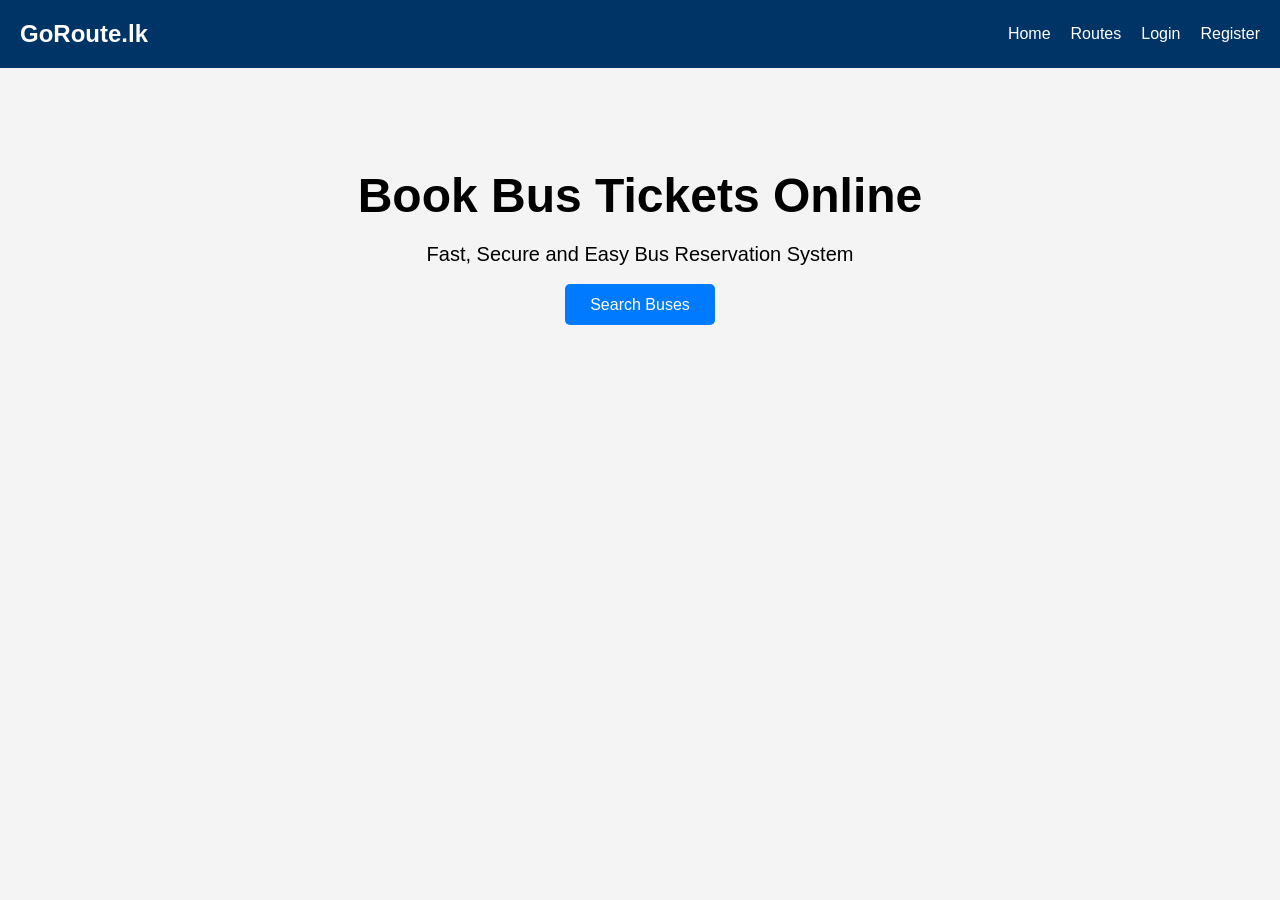
==== frontend/index.html @ 8a058a74 "Created homepage UI" ====
<!DOCTYPE html>
<html lang="en">
<head>
    <meta charset="UTF-8">
    <meta name="viewport" content="width=device-width, initial-scale=1.0">
    <title>GoRoute.lk</title>

    <link rel="stylesheet" href="css/style.css">
</head>
<body>

<header>
    <nav>
        <h2>GoRoute.lk</h2>

        <ul>
            <li><a href="index.html">Home</a></li>
            <li><a href="routes.html">Routes</a></li>
            <li><a href="login.html">Login</a></li>
            <li><a href="register.html">Register</a></li>
        </ul>
    </nav>
</header>

<section class="hero">
    <h1>Book Bus Tickets Online</h1>

    <p>
        Fast, Secure and Easy Bus Reservation System
    </p>

    <a href="routes.html" class="btn">
        Search Buses
    </a>
</section>

</body>
</html>
---- frontend/css/style.css ----
*{
    margin:0;
    padding:0;
    box-sizing:border-box;
    font-family:Arial, sans-serif;
}

body{
    background:#f4f4f4;
}

header{
    background:#003366;
    color:white;
    padding:20px;
}

nav{
    display:flex;
    justify-content:space-between;
    align-items:center;
}

nav ul{
    list-style:none;
    display:flex;
}

nav ul li{
    margin-left:20px;
}

nav ul li a{
    color:white;
    text-decoration:none;
}

.hero{
    text-align:center;
    padding:100px 20px;
}

.hero h1{
    font-size:48px;
    margin-bottom:20px;
}

.hero p{
    font-size:20px;
    margin-bottom:30px;
}

.btn{
    background:#007bff;
    color:white;
    padding:12px 25px;
    text-decoration:none;
    border-radius:5px;
}
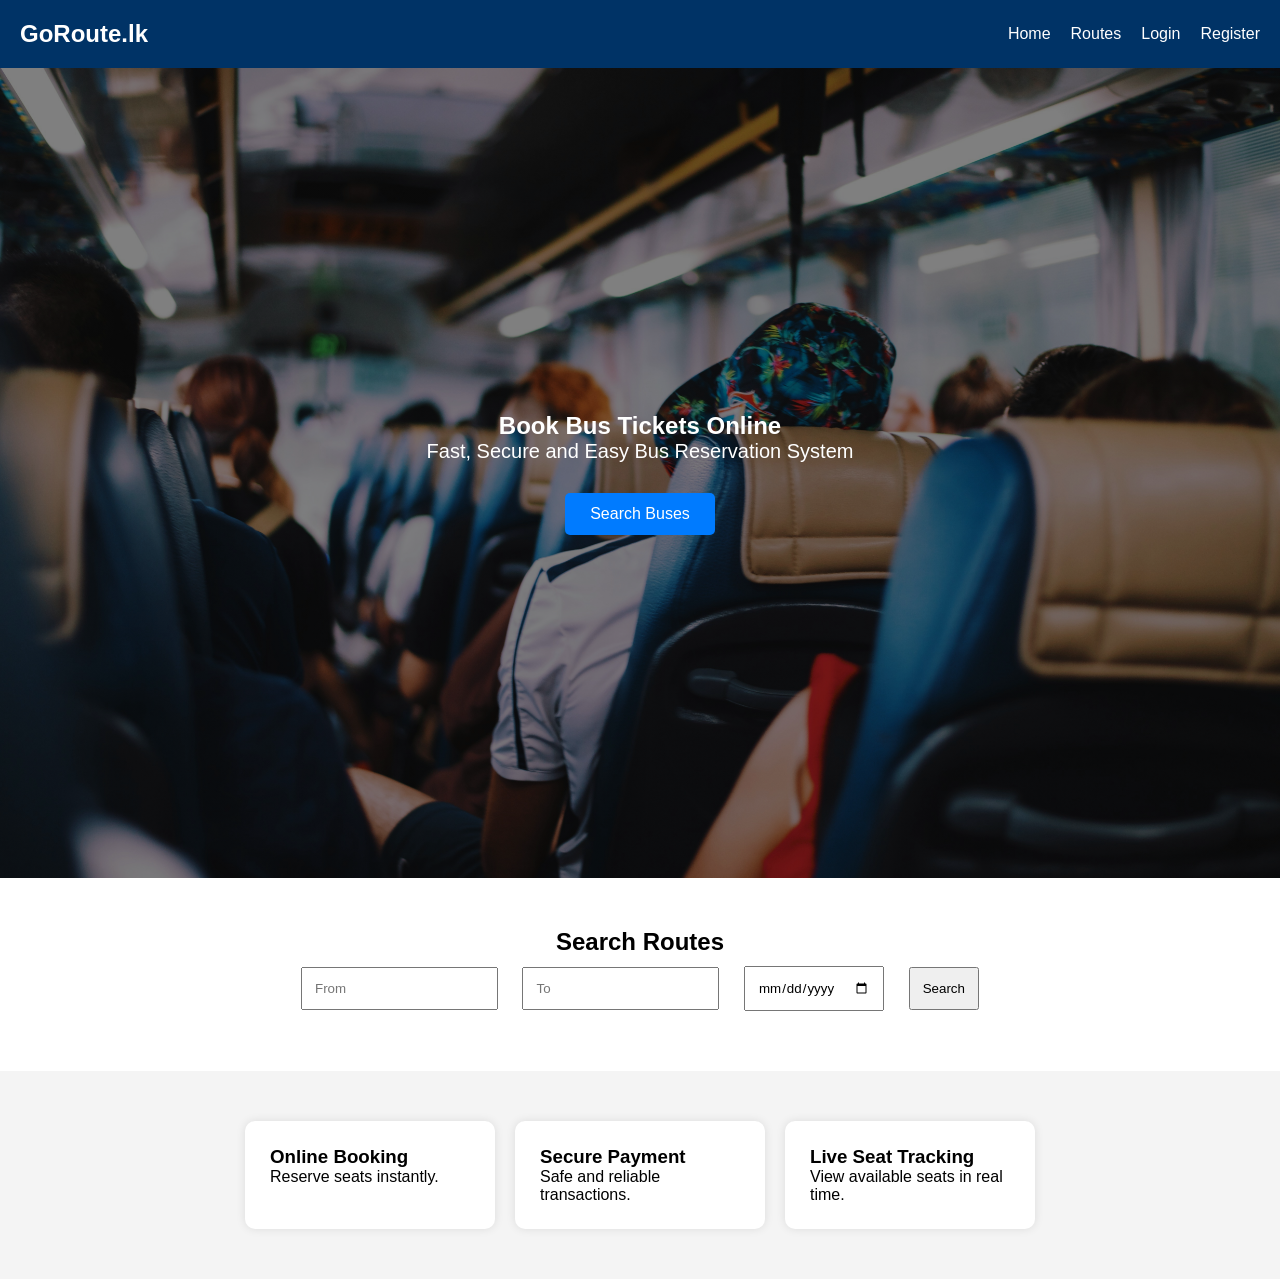
==== commit 8128c1b4: "improved register page design" ====
--- a/frontend/index.html
+++ b/frontend/index.html
@@ -1,5 +1,6 @@
 <!DOCTYPE html>
 <html lang="en">
+
 <head>
     <meta charset="UTF-8">
     <meta name="viewport" content="width=device-width, initial-scale=1.0">
@@ -7,32 +8,73 @@
 
     <link rel="stylesheet" href="css/style.css">
 </head>
+
 <body>
 
-<header>
-    <nav>
-        <h2>GoRoute.lk</h2>
+    <header>
+        <nav>
+            <h2>GoRoute.lk</h2>
 
-        <ul>
-            <li><a href="index.html">Home</a></li>
-            <li><a href="routes.html">Routes</a></li>
-            <li><a href="login.html">Login</a></li>
-            <li><a href="register.html">Register</a></li>
-        </ul>
-    </nav>
-</header>
+            <ul>
+                <li><a href="index.html">Home</a></li>
+                <li><a href="routes.html">Routes</a></li>
+                <li><a href="login.html">Login</a></li>
+                <li><a href="register.html">Register</a></li>
+            </ul>
+        </nav>
+    </header>
 
-<section class="hero">
-    <h1>Book Bus Tickets Online</h1>
+    <section class="hero">
+        <h1>Book Bus Tickets Online</h1>
 
-    <p>
-        Fast, Secure and Easy Bus Reservation System
-    </p>
+        <p>
+            Fast, Secure and Easy Bus Reservation System
+        </p>
 
-    <a href="routes.html" class="btn">
-        Search Buses
-    </a>
-</section>
+        <a href="routes.html" class="btn">
+            Search Buses
+        </a>
+    </section>
+
+    <section class="search-section">
+
+        <h2>Search Routes</h2>
+
+        <form>
+
+            <input type="text" placeholder="From">
+
+            <input type="text" placeholder="To">
+
+            <input type="date">
+
+            <button type="submit">
+                Search
+            </button>
+
+        </form>
+
+    </section>
+
+    <section class="features">
+
+        <div class="card">
+            <h3>Online Booking</h3>
+            <p>Reserve seats instantly.</p>
+        </div>
+
+        <div class="card">
+            <h3>Secure Payment</h3>
+            <p>Safe and reliable transactions.</p>
+        </div>
+
+        <div class="card">
+            <h3>Live Seat Tracking</h3>
+            <p>View available seats in real time.</p>
+        </div>
+
+    </section>
 
 </body>
+
 </html>
--- a/frontend/css/style.css
+++ b/frontend/css/style.css
@@ -1,59 +1,161 @@
-*{
-    margin:0;
-    padding:0;
-    box-sizing:border-box;
-    font-family:Arial, sans-serif;
+* {
+    margin: 0;
+    padding: 0;
+    box-sizing: border-box;
+    font-family: Arial, sans-serif;
 }
 
-body{
-    background:#f4f4f4;
+body {
+    background: #f4f4f4;
 }
 
-header{
-    background:#003366;
-    color:white;
-    padding:20px;
+header {
+    background: #003366;
+    color: white;
+    padding: 20px;
 }
 
-nav{
-    display:flex;
-    justify-content:space-between;
-    align-items:center;
+nav {
+    display: flex;
+    justify-content: space-between;
+    align-items: center;
 }
 
-nav ul{
-    list-style:none;
-    display:flex;
+nav ul {
+    list-style: none;
+    display: flex;
 }
 
-nav ul li{
-    margin-left:20px;
+nav ul li {
+    margin-left: 20px;
 }
 
-nav ul li a{
-    color:white;
-    text-decoration:none;
+nav ul li a {
+    color: white;
+    text-decoration: none;
 }
 
-.hero{
-    text-align:center;
-    padding:100px 20px;
+.hero {
+    text-align: center;
+    padding: 100px 20px;
 }
 
-.hero h1{
-    font-size:48px;
+.hero {
+    height: 90vh;
+    background-image: linear-gradient(rgba(0, 0, 0, 0.5),
+            rgba(0, 0, 0, 0.5)),
+        url("../assets/images/bus.jpg");
+
+    background-size: cover;
+    background-position: center;
+
+    display: flex;
+    flex-direction: column;
+    justify-content: center;
+    align-items: center;
+
+    color: white;
+    text-align: center;
+}
+
+.hero p {
+    font-size: 20px;
+    margin-bottom: 30px;
+}
+
+.btn {
+    background: #007bff;
+    color: white;
+    padding: 12px 25px;
+    text-decoration: none;
+    border-radius: 5px;
+}
+
+.search-section{
+    padding:50px;
+    text-align:center;
+    background:white;
+}
+
+.search-section input,
+.search-section button{
+    padding:12px;
+    margin:10px;
+}
+
+.features{
+    display:flex;
+    justify-content:center;
+    gap:20px;
+    padding:50px;
+}
+
+.card{
+    background:white;
+    padding:25px;
+    width:250px;
+    border-radius:10px;
+    box-shadow:0 0 10px rgba(0,0,0,0.1);
+}
+
+.register-container{
+    min-height:100vh;
+    display:flex;
+    justify-content:center;
+    align-items:center;
+
+    background:linear-gradient(
+        135deg,
+        #003366,
+        #007bff
+    );
+}
+
+.register-card{
+    background:white;
+    width:400px;
+    padding:40px;
+    border-radius:15px;
+
+    box-shadow:0 10px 30px rgba(0,0,0,0.2);
+
+    text-align:center;
+}
+
+.register-card h1{
+    margin-bottom:10px;
+}
+
+.register-card p{
+    color:#666;
     margin-bottom:20px;
 }
 
-.hero p{
-    font-size:20px;
-    margin-bottom:30px;
+.register-card input{
+    width:100%;
+    padding:12px;
+    margin-bottom:15px;
+
+    border:1px solid #ccc;
+    border-radius:8px;
+
+    font-size:16px;
 }
 
-.btn{
+.register-card button{
+    width:100%;
+    padding:12px;
+
+    border:none;
+    border-radius:8px;
+
     background:#007bff;
     color:white;
-    padding:12px 25px;
-    text-decoration:none;
-    border-radius:5px;
+
+    font-size:16px;
+    cursor:pointer;
+}
+
+.register-card button:hover{
+    background:#0056b3;
 }
